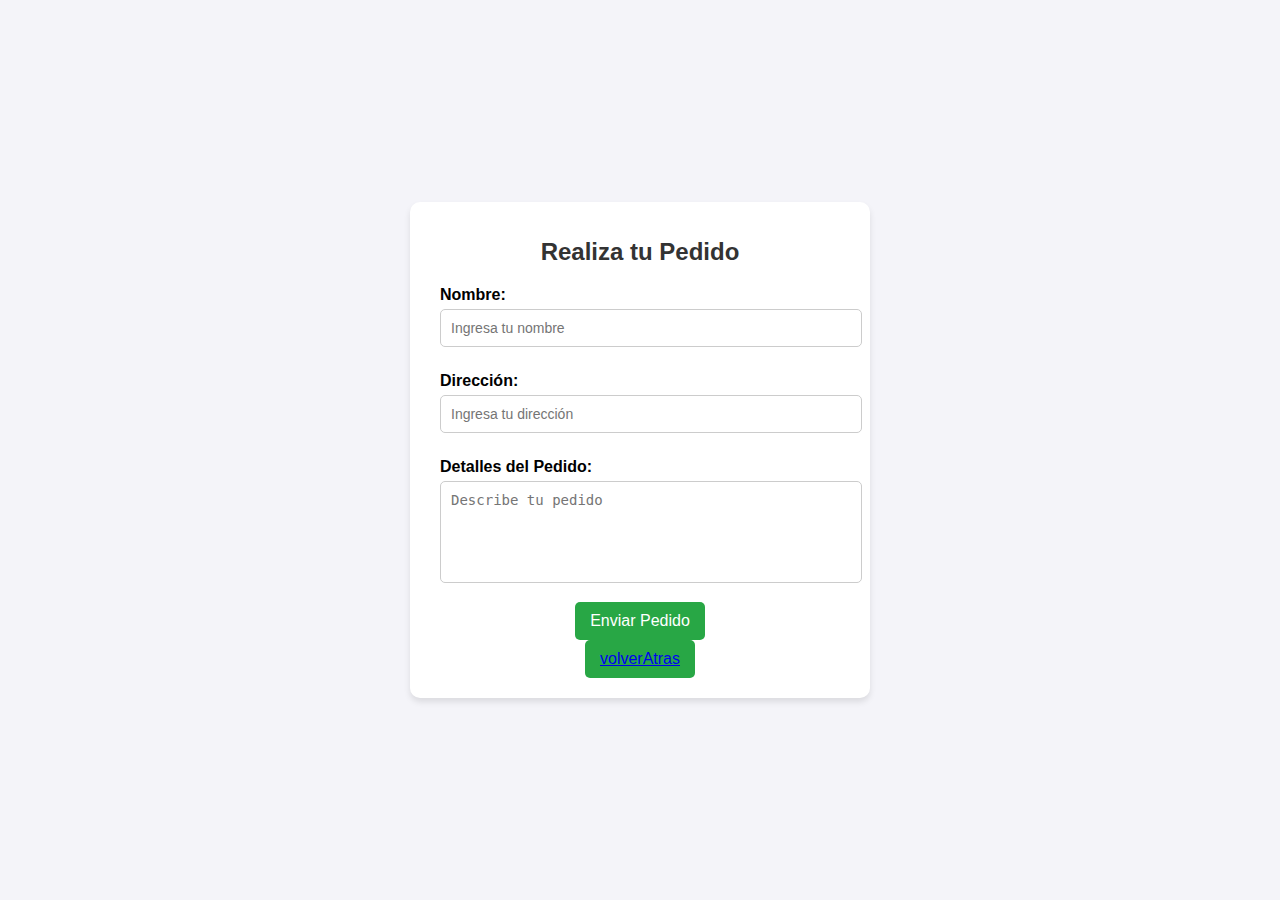
==== formulario.html @ 481f6823 "Update formulario.html" ====
<!DOCTYPE html>
<html lang="es">
<head>
    <meta charset="UTF-8">
    <meta name="viewport" content="width=device-width, initial-scale=1.0">
    <title>Pedido de Compra</title>
    <link rel="stylesheet" href="formulario.css">
</head>
<body>
    <div class="form-container">
        <h1>Realiza tu Pedido</h1>
        <form id="pedidoForm">
            <label for="nombre">Nombre:</label>
            <input type="text" id="nombre" name="nombre" placeholder="Ingresa tu nombre" required>
            
            <label for="direccion">Dirección:</label>
            <input type="text" id="direccion" name="direccion" placeholder="Ingresa tu dirección" required>
            
            <label for="pedido">Detalles del Pedido:</label>
            <textarea id="pedido" name="pedido" placeholder="Describe tu pedido" required></textarea>
            
            <button type="button" id="enviarPedido">Enviar Pedido</button>
        </form>
          <!-- Botón para volver atrás -->
        <button id="volverAtras" > <a href="/index.html">volverAtras</a></button>
            
    </div>

    <script src="formulario.js"></script>
</body>
</html>
---- formulario.css ----
body {
    font-family: Arial, sans-serif;
    margin: 0;
    padding: 0;
    background-color: #f4f4f9;
    display: flex;
    justify-content: center;
    align-items: center;
    height: 100vh;
}

.form-container {
    background: #fff;
    padding: 20px 30px;
    border-radius: 10px;
    box-shadow: 0 4px 6px rgba(0, 0, 0, 0.1);
    width: 100%;
    max-width: 400px;
    text-align: center;
}

h1 {
    font-size: 24px;
    margin-bottom: 20px;
    color: #333;
}

label {
    display: block;
    font-weight: bold;
    margin: 10px 0 5px;
    text-align: left;
}

input, textarea {
    width: 100%;
    padding: 10px;
    margin-bottom: 15px;
    border: 1px solid #ccc;
    border-radius: 5px;
    font-size: 14px;
}

textarea {
    height: 80px;
    resize: none;
}

button {
    background-color: #28a745;
    color: white;
    padding: 10px 15px;
    border: none;
    border-radius: 5px;
    cursor: pointer;
    font-size: 16px;
    transition: background-color 0.3s ease;
}

button:hover {
    background-color: #218838;
}
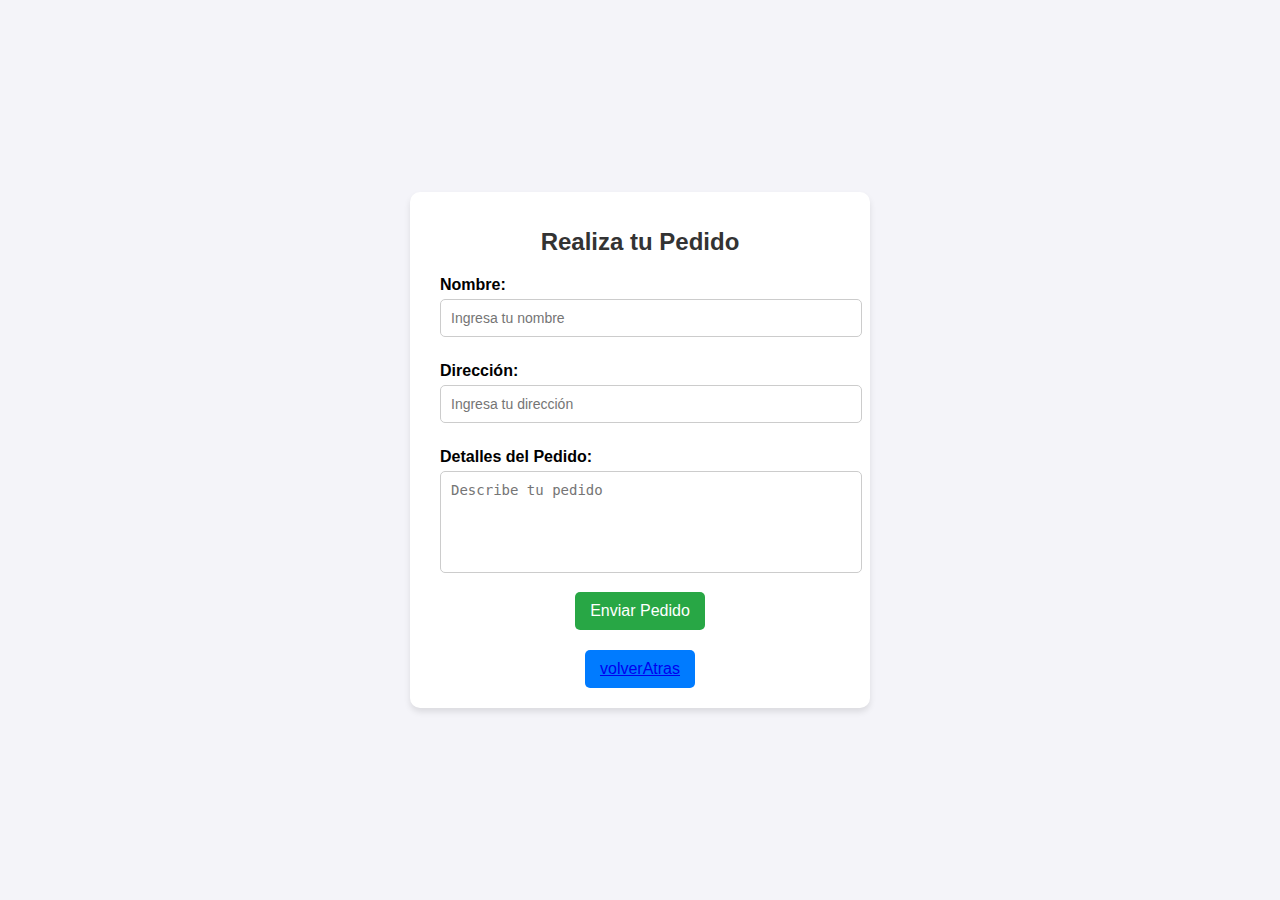
==== commit cbe78dcc: "Update formulario.html" ====
--- a/formulario.html
+++ b/formulario.html
@@ -22,7 +22,7 @@
             <button type="button" id="enviarPedido">Enviar Pedido</button>
         </form>
           <!-- Botón para volver atrás -->
-        <button id="volverAtras" > <a href="/index.html">volverAtras</a></button>
+        <button id="volverAtras" > <a href="index.html">volverAtras</a></button>
             
     </div>
 
--- a/formulario.css
+++ b/formulario.css
@@ -60,3 +60,21 @@
 button:hover {
     background-color: #218838;
 }
+#volverAtras   {
+    background-color: #007bff;
+    color: white;
+    padding: 10px 15px;
+    margin-top: 20px;
+    border: none;
+    border-radius: 5px;
+    cursor: pointer;
+    font-size: 16px;
+    transition: background-color 0.3s ease;
+    
+}
+
+
+#volverAtras:hover a {
+    background-color: #0056b3;
+
+}
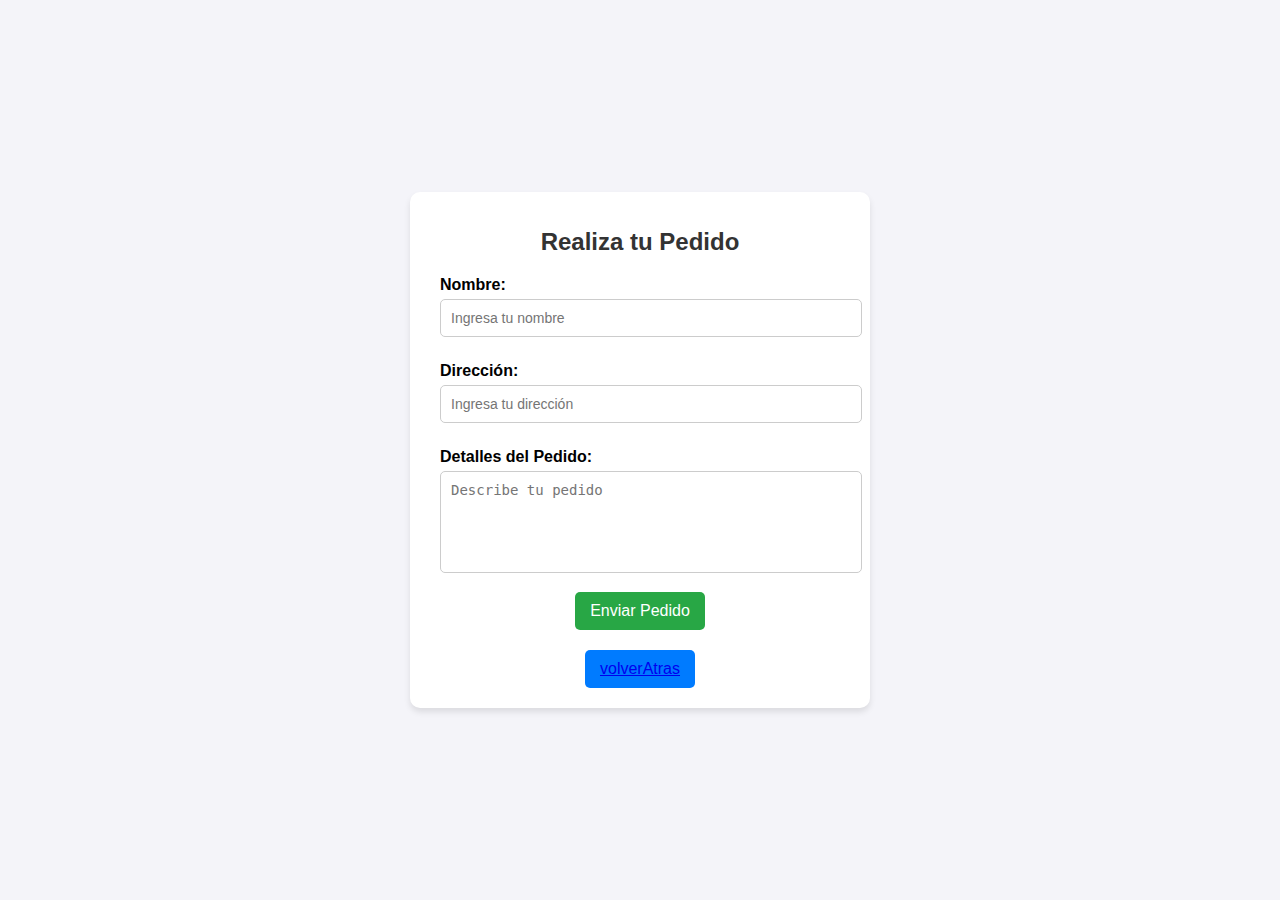
==== commit 76f56e2e: "Update formulario.html" ====
(no text change in the page or its own stylesheets)
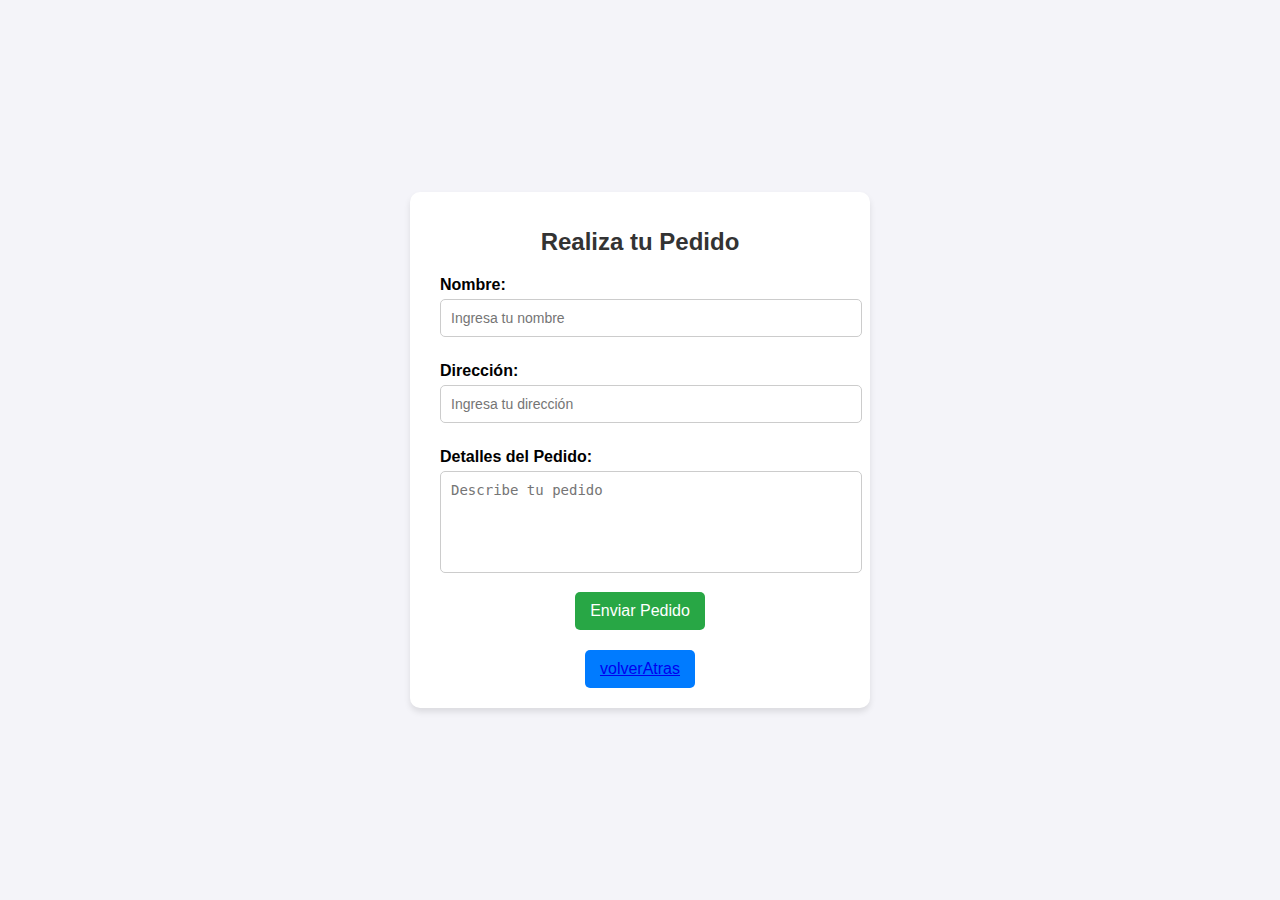
==== commit 791c2de4: "Update formulario.html" ====
--- a/formulario.html
+++ b/formulario.html
@@ -22,7 +22,7 @@
             <button type="button" id="enviarPedido">Enviar Pedido</button>
         </form>
           <!-- Botón para volver atrás -->
-        <button id="volverAtras" > <a href="index.html">volverAtras</a></button>
+        <button id="volverAtras" > <a href=".//index.html">volverAtras</a></button>
             
     </div>
 
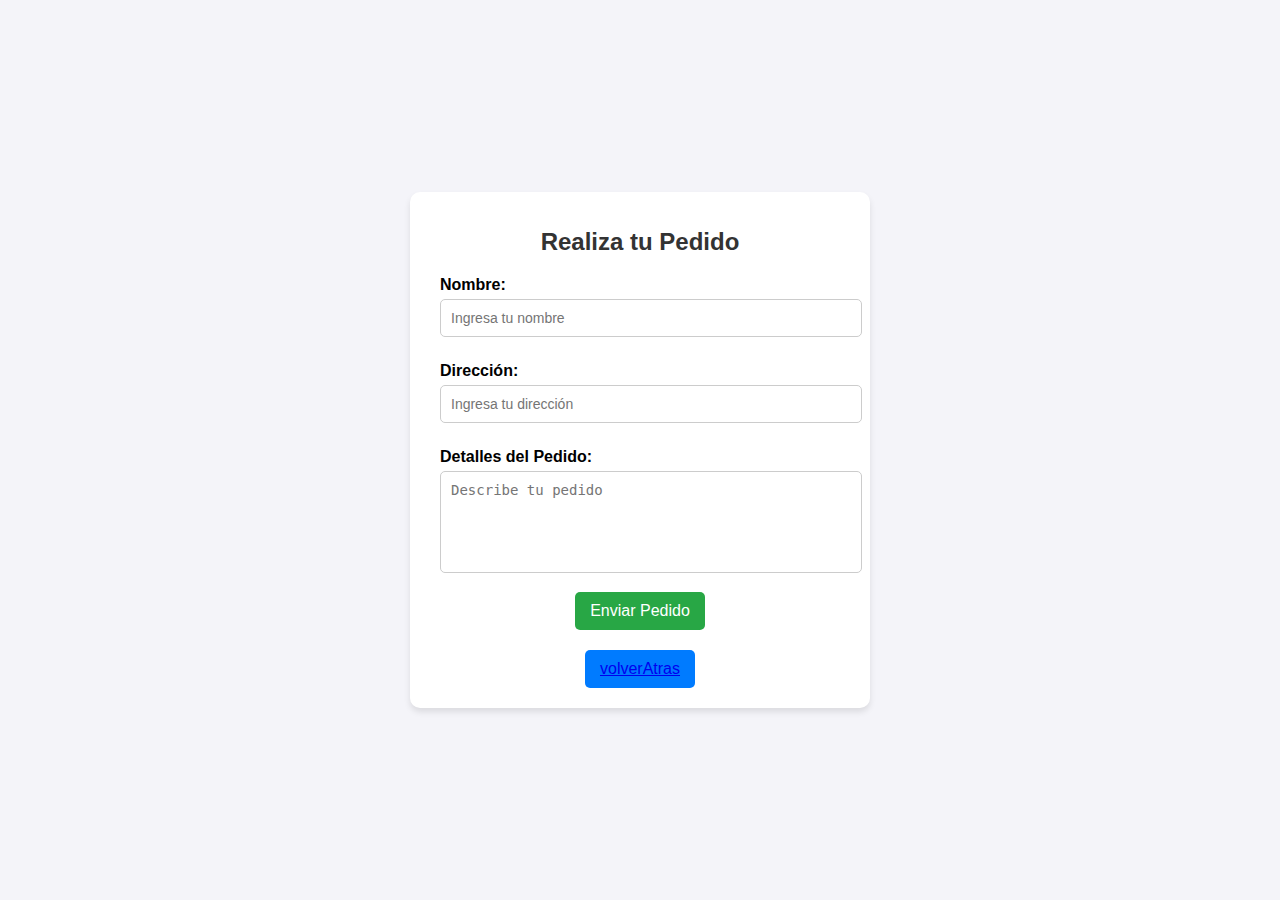
==== commit 16e8be23: "Update formulario.html" ====
--- a/formulario.html
+++ b/formulario.html
@@ -22,7 +22,7 @@
             <button type="button" id="enviarPedido">Enviar Pedido</button>
         </form>
           <!-- Botón para volver atrás -->
-        <button id="volverAtras" > <a href=".//index.html">volverAtras</a></button>
+        <button id="volverAtras" > <a href="./index.html">volverAtras</a></button>
             
     </div>
 
